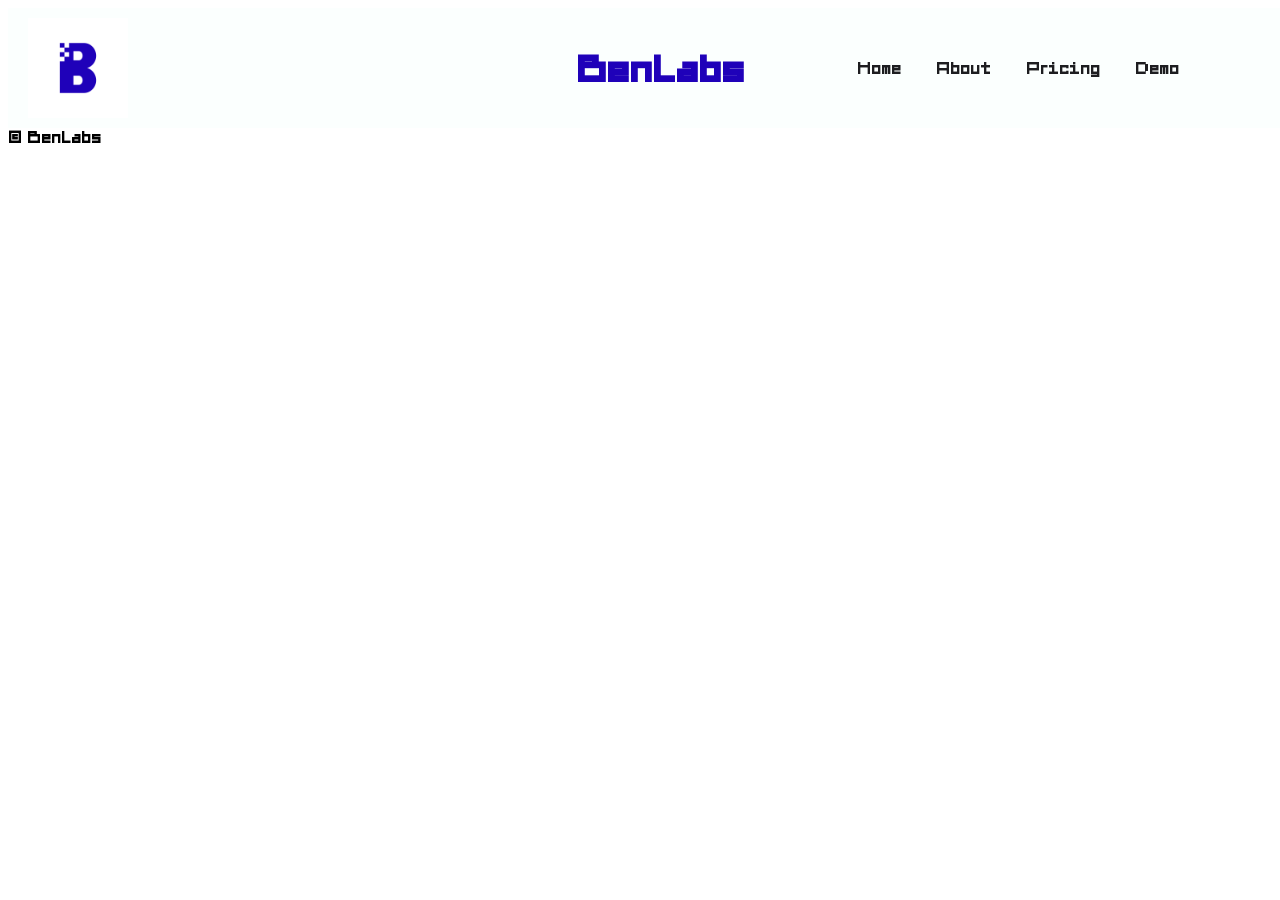
==== index.html @ 1f65debf "Initial commit" ====
<!--Home Page -->
<!DOCTYPE html>
<html>
<head>
    <title>BenLabs | Home</title>
    <link rel="stylesheet" href="CSS/style.css">
</head>
<body>

    <header class="header">
        <div class="logo">
            <img src="images/BEN AI - Logo.png" alt="BenLabs Logo">
        </div>

        <h1 id="title">BenLabs</h1>

        <div class="navContainer">
            <nav id="navBar">
                <a href="index.html">Home</a>
                <a href="about.html">About</a>
                <a href="pricing.html">Pricing</a>
                <a href="demo.html">Demo</a>
            </nav>
        </div>
    </header>

    <main class="mainContent">
    </main>

    <footer>&copy; BenLabs </footer>
</body>
</html>
---- CSS/style.css ----
@font-face {
    font-family: 'AudioWide';
    src: url("../Fonts/midnight-letters.regular.ttf") format('truetype');
}

body {
    font-family: 'AudioWide', sans-serif;
    cursor: url("../Cursor/cursor(1).cur"), auto;
}

a, button {
    cursor: url("../Cursor/cursor(1).cur"), auto;
}

.header {
    background-color: #fbfffe;
    width: 100%;
    display: grid;
    grid-template-columns: 1fr auto 1fr; /* Ensures absolute centering for the title */
    padding: 10px 20px;
    align-items: center;
}

.logo img {
    height: 100px; /* Marginally scaled down to match mobile constraints elegantly */
    width: auto;
    display: block;
}

#title {
    font-size: 36px;
    text-align: center;
    margin: 0;
    color: #1f01b9;
}

.navContainer {
    padding: 5px 0;
    text-align: center;
}

#navBar a {
    Color: #1d1d20;
    display: inline-block;
    text-decoration: none;
    padding: 10px 15px;
    transition: transform 0.2s ease-in-out;
}

#navBar a:hover {
    color: #1f01b9;
    transform: scale(1.15);
}

.mainContent {
    background-color: #1d1d20;
    text-align: center;
}
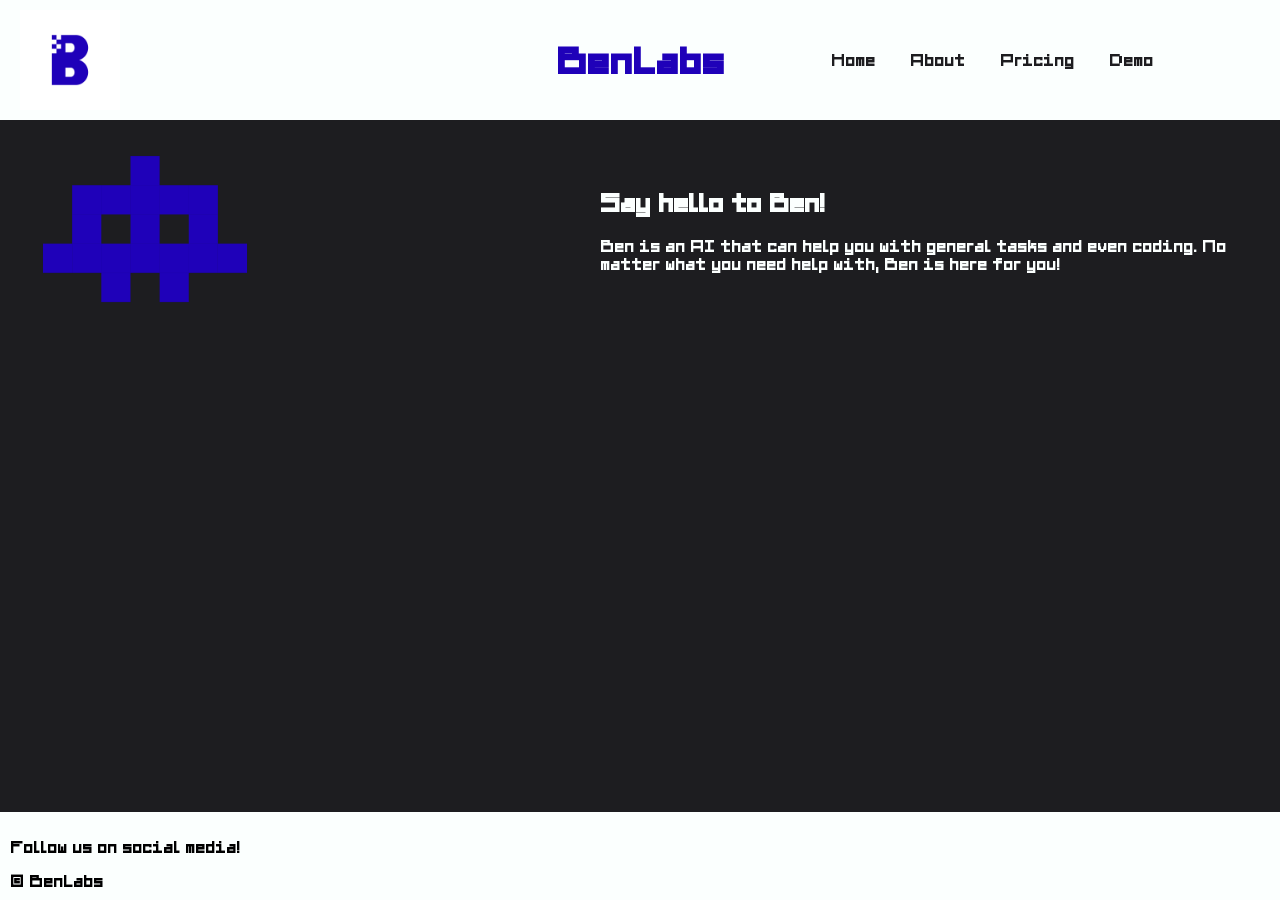
==== commit b8b16f55: "Updated the website style and edited each page." ====
--- a/index.html
+++ b/index.html
@@ -4,6 +4,7 @@
 <head>
     <title>BenLabs | Home</title>
     <link rel="stylesheet" href="CSS/style.css">
+    <link rel="icon" href="images/BEN AI - Logo.png">
 </head>
 <body>
 
@@ -25,8 +26,18 @@
     </header>
 
     <main class="mainContent">
+        <div class="mascot-image">
+            <img src="images/Ben AI - Icon - Updated.png" alt="Ben Mascot">
+        </div>
+        <div class="content">
+            <h2>Say hello to Ben!</h2>
+            <p>Ben is an AI that can help you with general tasks and even coding. No matter what you need help with, Ben is here for you!</p>
+        </div>
     </main>
 
-    <footer>&copy; BenLabs </footer>
+    <footer class="footer">
+        <p>Follow us on social media!</p>
+        &copy; BenLabs
+    </footer>
 </body>
 </html>
--- a/CSS/style.css
+++ b/CSS/style.css
@@ -3,9 +3,18 @@
     src: url("../Fonts/midnight-letters.regular.ttf") format('truetype');
 }
 
+*, *::before, *::after {
+    box-sizing: border-box;
+}
+
 body {
+    margin: 0;
+    min-height: 100vh; /* Fallback for older browsers */
+    min-height: 100dvh;
     font-family: 'AudioWide', sans-serif;
     cursor: url("../Cursor/cursor(1).cur"), auto;
+    display: flex;
+    flex-direction: column;
 }
 
 a, button {
@@ -54,5 +63,23 @@
 
 .mainContent {
     background-color: #1d1d20;
-    text-align: center;
+    display: flex;
+    flex-direction: row;
+    flex: 1;
+}
+
+.mascot-image img{
+    max-width: 50%;
+    height: auto;
+    display: block;
+}
+
+.content {
+    padding: 50px 20px;
+    color: #fbfffe;
+}
+
+.footer {
+    background-color: #fbfffe;
+    padding: 10px;
 }
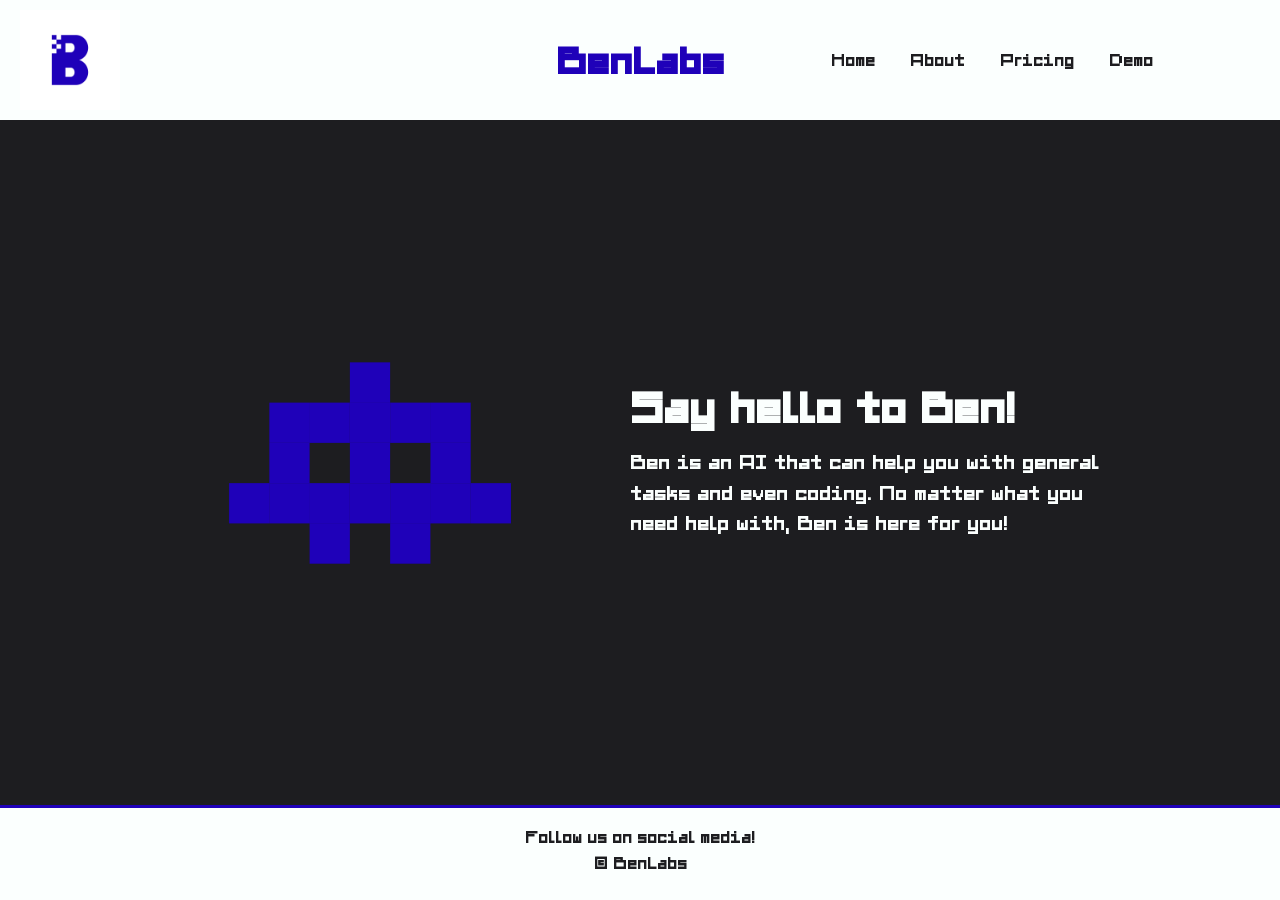
==== commit 43da76b3: "Updated home page, about page, and pricing page styles with help of Claude Sonnet." ====
--- a/index.html
+++ b/index.html
@@ -1,8 +1,9 @@
+<!DOCTYPE html>
 <!--Home Page -->
-<!DOCTYPE html>
-<html>
+<html lang="en">
 <head>
     <title>BenLabs | Home</title>
+    <meta name="viewport" content="width=device-width, initial-scale=1">
     <link rel="stylesheet" href="CSS/style.css">
     <link rel="icon" href="images/BEN AI - Logo.png">
 </head>
@@ -37,7 +38,7 @@
 
     <footer class="footer">
         <p>Follow us on social media!</p>
-        &copy; BenLabs
+        <p>&copy; BenLabs</p>
     </footer>
 </body>
 </html>
--- a/CSS/style.css
+++ b/CSS/style.css
@@ -64,22 +64,72 @@
 .mainContent {
     background-color: #1d1d20;
     display: flex;
-    flex-direction: row;
     flex: 1;
+    align-items: center;       /* vertically centers image + text */
+    justify-content: center;   /* horizontally centers the pair */
+    gap: 60px;
+    padding: 40px 20px;
 }
 
-.mascot-image img{
-    max-width: 50%;
+.mascot-image{
+    flex: 0 1 400px;
+}
+
+.mascot-image img {
+    width: 100%;
+    max-width: 400px;
     height: auto;
     display: block;
 }
 
 .content {
-    padding: 50px 20px;
+    flex: 0 1 480px;
     color: #fbfffe;
+}
+
+.content h2 {
+    font-size: 2.5rem;
+    margin: 0 0 16px;
+    color: #fbfffe;
+}
+
+.content p {
+    font-size: 1.2rem;
+    line-height: 1.6;
+    margin: 0;
 }
 
 .footer {
     background-color: #fbfffe;
-    padding: 10px;
+    color: #1d1d20;
+    text-align: center;
+    padding: 20px;
+    border-top: 3px solid #1f01b9;  /* ties in with your title color */
+}
+
+.footer p {
+    margin: 0 0 8px;
+}
+
+/* Stack the image and text on small screens */
+@media (max-width: 700px) {
+    .mainContent {
+        flex-direction: column;
+        text-align: center;
+        gap: 30px;
+    }
+}
+
+.pricing-table {
+    width: 100%;
+    max-width: 800px;
+    margin: 0 auto;
+    border-collapse: collapse;
+}
+
+.pricing-option {
+    border: 1px solid #1d1d20;
+    padding: 20px; 
+    text-align: center;
+    transition: transform 0.3s ease-in-out, box-shadow 0.3s ease-in-out;
 }
